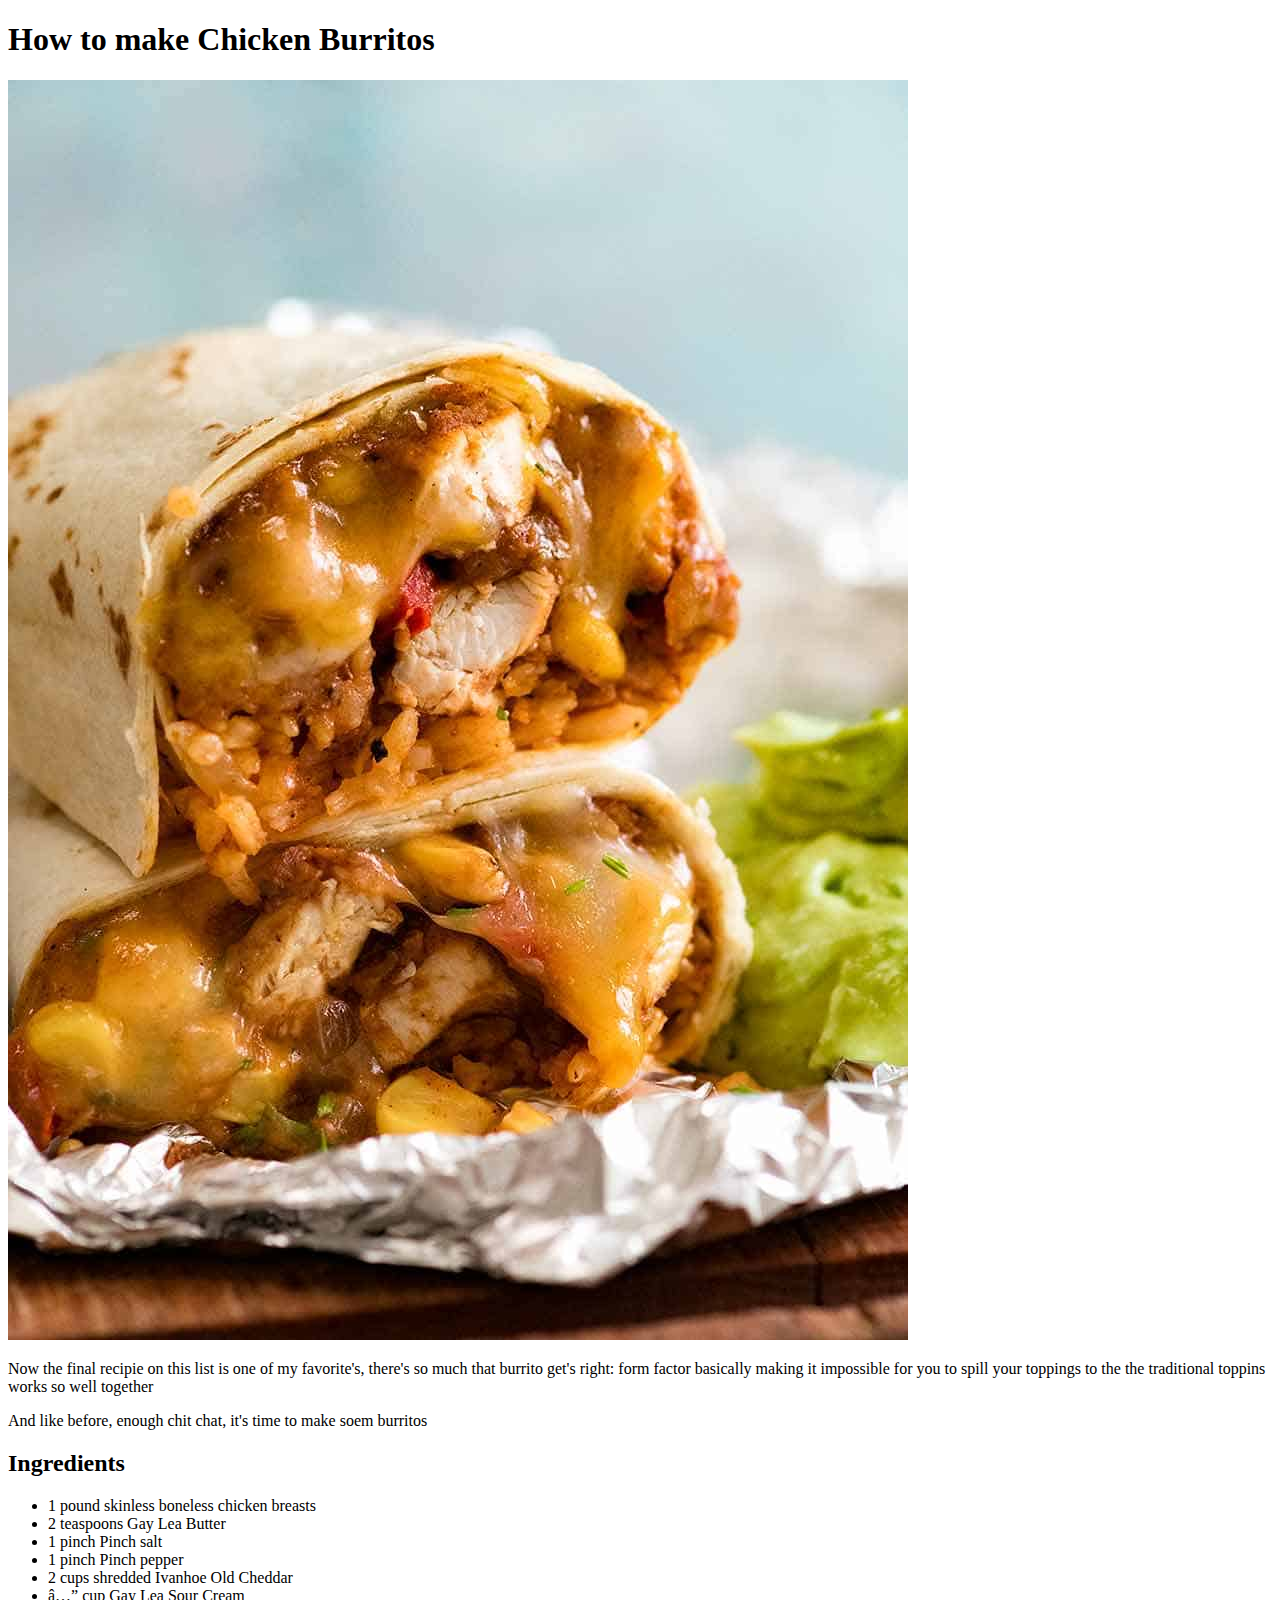
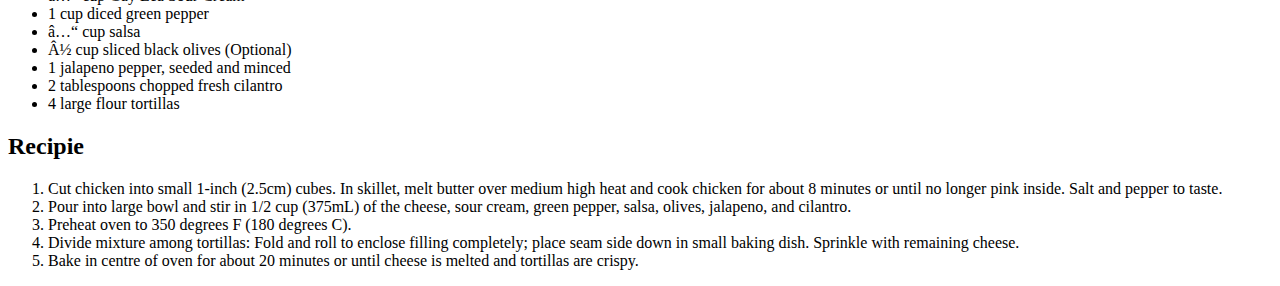
==== recipies/chicken_burrito.html @ e2cd1b30 "added a webpage for a chicken burrito recipie" ====
<!DOCTYPE html>

<html>

    <head>
        <meta charset="UTF=8">
        <title>Chicken_Burrito</title>
    </head>

    <body>
        <h1>How to make Chicken Burritos</h1>
        <img src="Chicken-Burritos.jpg" alt=" a delicious Chicken Burrito">
        <p>Now the final recipie on this list is one of my favorite's, there's so much that burrito get's right: form factor basically making it impossible for you to spill your toppings to the the traditional toppins works so well together</p>
        <p>And like before, enough chit chat, it's time to make soem burritos</p>
        
        <h2> <strong>Ingredients</strong></h2>
        <ul>
            <li> 1 pound skinless boneless chicken breasts </li>
            <li> 2 teaspoons Gay Lea Butter  </li>
            <li> 1 pinch Pinch salt  </li>
            <li> 1 pinch Pinch pepper  </li>
            <li> 2 cups shredded Ivanhoe Old Cheddar </li>
            <li> ⅔ cup Gay Lea Sour Cream  </li>
            <li> 1 cup diced green pepper </li>
            <li> ⅓ cup salsa </li>
            <li> ½ cup sliced black olives (Optional)</li>
            <li> 1 jalapeno pepper, seeded and minced </li>
            <li> 2 tablespoons chopped fresh cilantro </li>
            <li> 4 large flour tortillas </li>
        </ul>

        <h2><strong> Recipie</strong></h2>
        <ol>
            <li>Cut chicken into small 1-inch (2.5cm) cubes. In skillet, melt butter over medium high heat and cook chicken for about 8 minutes or until no longer pink inside. Salt and pepper to taste.</li>
            <li>Pour into large bowl and stir in 1/2 cup (375mL) of the cheese, sour cream, green pepper, salsa, olives, jalapeno, and cilantro. </li>
            <li>Preheat oven to 350 degrees F (180 degrees C).</li>
            <li>Divide mixture among tortillas: Fold and roll to enclose filling completely; place seam side down in small baking dish. Sprinkle with remaining cheese.</li>
            <li>Bake in centre of oven for about 20 minutes or until cheese is melted and tortillas are crispy.</li>


        </ol>



    </body>




</html>
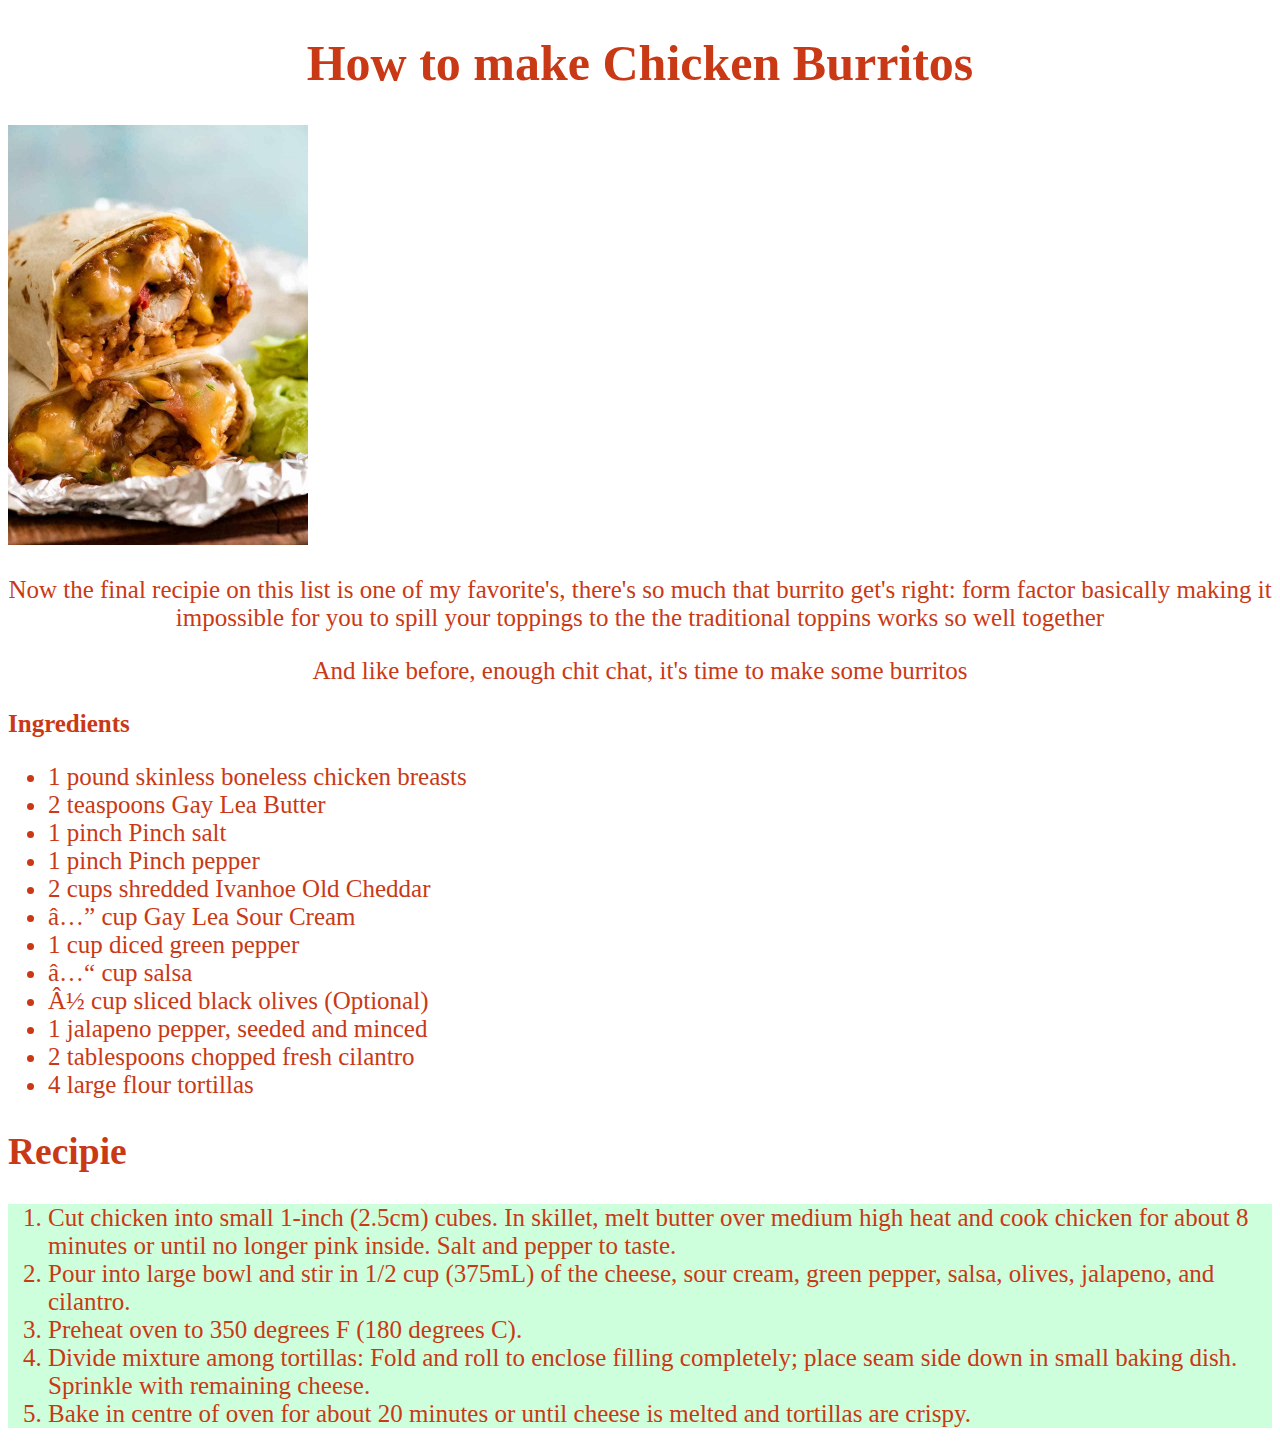
==== commit 9cc10d87: "reformatted webpage with CSS" ====
--- a/recipies/chicken_burrito.html
+++ b/recipies/chicken_burrito.html
@@ -5,16 +5,18 @@
     <head>
         <meta charset="UTF=8">
         <title>Chicken_Burrito</title>
+        <link rel="stylesheet" href="../style.css">
     </head>
 
-    <body>
-        <h1>How to make Chicken Burritos</h1>
-        <img src="Chicken-Burritos.jpg" alt=" a delicious Chicken Burrito">
-        <p>Now the final recipie on this list is one of my favorite's, there's so much that burrito get's right: form factor basically making it impossible for you to spill your toppings to the the traditional toppins works so well together</p>
-        <p>And like before, enough chit chat, it's time to make soem burritos</p>
+    <body class="body">
+        <h1 class="header">How to make Chicken Burritos</h1>
+        <img id="Chicken"; src="Chicken-Burritos.jpg" alt=" a delicious Chicken Burrito">
+        <p class="p" >Now the final recipie on this list is one of my favorite's, there's so much that burrito get's right: form factor basically making it impossible for you to spill your toppings to the the traditional toppins works so well together</p>
+        <p class="p" >And like before, enough chit chat, it's time to make some burritos</p>
         
-        <h2> <strong>Ingredients</strong></h2>
-        <ul>
+        
+        <h2c lass="Text"> <strong>Ingredients</strong></h2>
+        <ul class="Text">
             <li> 1 pound skinless boneless chicken breasts </li>
             <li> 2 teaspoons Gay Lea Butter  </li>
             <li> 1 pinch Pinch salt  </li>
@@ -29,8 +31,8 @@
             <li> 4 large flour tortillas </li>
         </ul>
 
-        <h2><strong> Recipie</strong></h2>
-        <ol>
+        <h2>Recipie</h2>
+        <ol class="rec">
             <li>Cut chicken into small 1-inch (2.5cm) cubes. In skillet, melt butter over medium high heat and cook chicken for about 8 minutes or until no longer pink inside. Salt and pepper to taste.</li>
             <li>Pour into large bowl and stir in 1/2 cup (375mL) of the cheese, sour cream, green pepper, salsa, olives, jalapeno, and cilantro. </li>
             <li>Preheat oven to 350 degrees F (180 degrees C).</li>
--- a/style.css
+++ b/style.css
@@ -0,0 +1,49 @@
+.food{
+
+font-family: Arial, Helvetica, sans-serif;
+color:rgb(202, 57, 21);
+font-size: 60px;
+text-align: center;
+}
+
+
+
+
+.body{
+
+font-size: 25px;
+color:rgb(202, 57, 21);
+
+
+}
+
+#Chicken{
+width: 300px;
+height: auto;
+
+}
+.header{
+text-align: center;
+font-size: 50px;
+color:rgb(202, 57, 21);
+}
+
+.p_image{
+    width: 400px;
+    height: auto;
+    text-align: center;
+    margin: auto;
+    
+
+
+}
+.p{
+    font-family:Georgia, 'Times New Roman', Times, serif;
+    text-align: center;
+    font-size: 25px;
+}
+
+.rec{
+
+   background-color: rgb(205, 255, 220); 
+}
